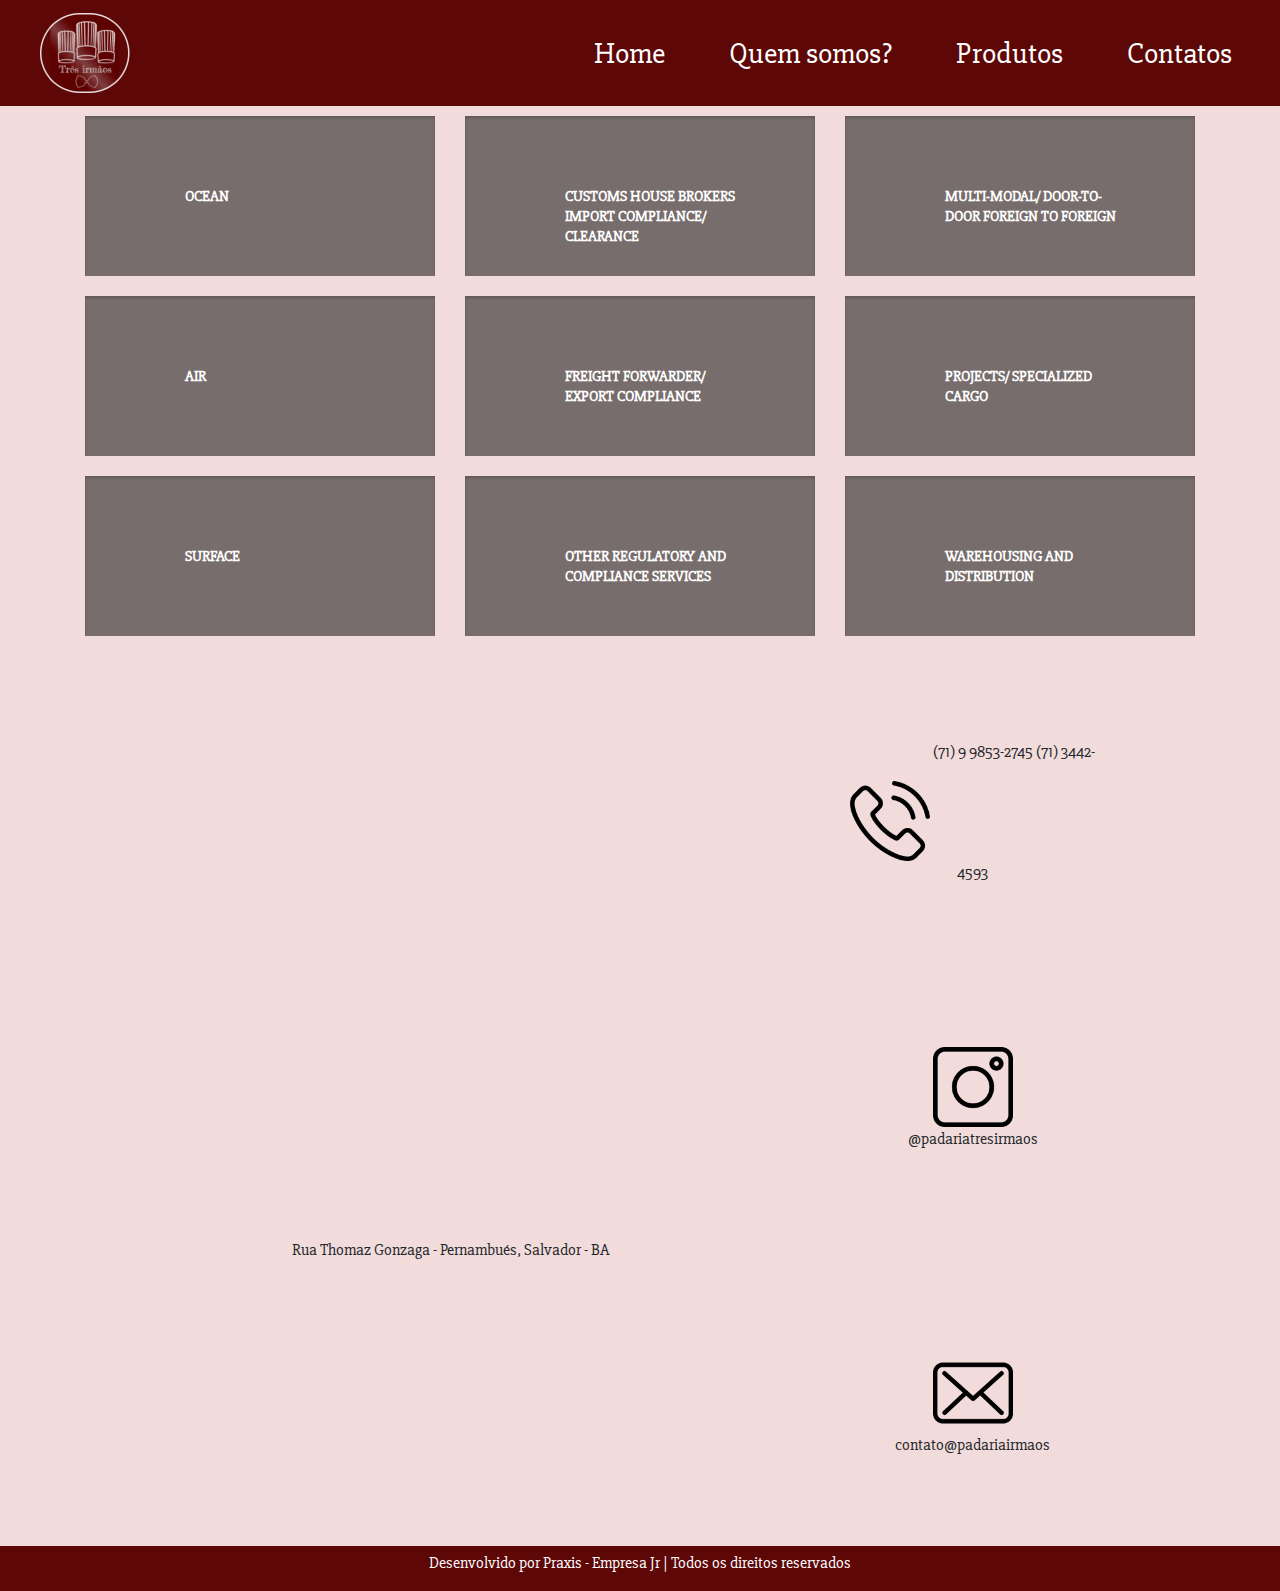
==== Tudo/site2/pagina2.html @ aafdf76a "Add files via upload" ====
<!DOCTYPE html>
<html lang="en">
<head>
    <meta charset="UTF-8">
    <meta name="viewport" content="width=device-width, initial-scale=1.0">
    <meta http-equiv="X-UA-Compatible" content="ie=edge">
    <title>Document</title>
    <link rel="stylesheet" href="https://stackpath.bootstrapcdn.com/bootstrap/4.3.1/css/bootstrap.min.css" integrity="sha384-ggOyR0iXCbMQv3Xipma34MD+dH/1fQ784/j6cY/iJTQUOhcWr7x9JvoRxT2MZw1T" crossorigin="anonymous">
    <link rel="stylesheet" href="./css/style2.css">
    <link rel="stylesheet" href="./css/style.css">
</head>
<body>
    <!---------------NAVBAR-------------->
    <nav class="navbar navbar-expand-lg sticky-top">
      <a class="navbar-brand pl-4" href="#"><img src="../site2/imagem/Logo.png"></a>
      <button class="navbar-toggler" type="button" data-toggle="collapse" data-target="#navbarSupportedContent" aria-controls="navbarSupportedContent" aria-expanded="false" aria-label="Toggle navigation">
        <span class="navbar-toggler-icon"></span>
      </button>
      
      <div class="collapse navbar-collapse" id="navbarSupportedContent">
        <ul class="navbar-nav ml-auto">
          <li class="nav-item pl-4 pr-4">
            <a class="nav-link hvr-underline-from-center" href="#">Home</a>
          </li>
          <li class="nav-item pl-4 pr-4">
            <a class="nav-link hvr-underline-from-center" href="#">Quem somos?</a>
          </li>
          <li class="nav-item pl-4 pr-4">
            <a class="nav-link hvr-underline-from-center" href="#">Produtos</a>
          </li>
          <li class="nav-item pl-4 pr-4">
            <a class="nav-link hvr-underline-from-center" href="#" tabindex="-1" aria-disabled="true">Contatos</a>
          </li>
        </ul>
      </div>
    </nav>

    <!---------------PRODUTOS-------------->
    <section class="produtos">
        <div class="container">
                <div class="row">
                    <div class="col-md-4 col-sm-6">
                        <figure class="ocean">
                            <figcaption>
                                <strong>Ocean</strong>
                                </a>	
                            </figcaption>
                        </figure>
                    </div>
                    <div class="col-md-4 col-sm-6">
                        <figure class="ocean">
                            <figcaption>
                                <strong>Customs House Brokers Import
                                    Compliance/<br>Clearance</strong>
                            </figcaption>
                        </figure>
                    </div>
                    <div class="col-md-4 col-sm-6">
                        <figure class="ocean">
                            <figcaption>
                                <strong>Multi-Modal/ Door-to-Door Foreign to Foreign</strong>
                            </figcaption>
                        </figure>
                    </div>
                    <div class="col-md-4 col-sm-6">
                        <figure class="ocean">
                            <figcaption>
                                <strong>Air</strong>
                                </a>	
                            </figcaption>
                        </figure>
                    </div>
                    <div class="col-md-4 col-sm-6">
                        <figure class="ocean">
                            <figcaption>
                                <strong>Freight Forwarder/ Export Compliance</strong>
                            </figcaption>
                        </figure>
                    </div>
                    <div class="col-md-4 col-sm-6">
                        <figure class="ocean">
                            <figcaption>
                                <strong>Projects/ Specialized<br>Cargo</strong>
                            </figcaption>
                        </figure>
                    </div>
                    <div class="col-md-4 col-sm-6">
                        <figure class="ocean">
                            <figcaption>                                
                                <strong>Surface</strong>
                                </a>	
                            </figcaption>
                        </figure>
                    </div>
                    <div class="col-md-4 col-sm-6">
                        <figure class="ocean">
                            <figcaption>
                                <strong>Other Regulatory and Compliance Services</strong>
                            </figcaption>
                        </figure>
                    </div>
                    <div class="col-md-4 col-sm-6">
                        <figure class="ocean">
                            <figcaption>
                                <strong>Warehousing and Distribution</strong>
                            </figcaption>
                        </figure>
                    </div>
                </div>
            </div>
        </section>

    <!---------------CONTATOS-------------->
    <section>
        <div class="contatos">
          <div class="container">
            <div class="row" id="textos">
                <div class="col-sm-8">
                    <iframe class="mapa"
                        src="https://www.google.com/maps/embed?pb=!1m18!1m12!1m3!1d3888.0284426396443!2d-38.464193485177915!3d-12.970031790856904!2m3!1f0!2f0!3f0!3m2!1i1024!2i768!4f13.1!3m3!1m2!1s0x7161ae070716851%3A0x3fee60733bf7bf03!2sRua+Thomaz+Gonzaga+-+Pernambu%C3%A9s%2C+Salvador+-+BA!5e0!3m2!1spt-BR!2sbr!4v1558394254124!5m2!1spt-BR!2sbr" width="600" height="450" frameborder="0" style="border:0" allowfullscreen>
                    </iframe>
                    <p class="textomapa">Rua Thomaz Gonzaga - Pernambués, Salvador - BA</p>
                </div>
                <div class="col-sm-3">
                    <img src="imagem/img_phone.png"  class="phone" >
                        <a class="contato1">(71) 9 9853-2745  (71) 3442-4593</a>
                    <br>
                    <img src="imagem/imag_insta.png"  class="insta">
                        <p class="contato2">@padariatresirmaos</p>
                    <br>
                    <img src="imagem/img_envelope.png" class="envelope">
                        <p class="contato3">contato@padariairmaos</p>
                </div>              
            </div>
          </div>  
        </div>    
    </section>

    























    <footer>
      Desenvolvido por Praxis - Empresa Jr | Todos os direitos reservados  
    </footer>   

    <script src="https://code.jquery.com/jquery-3.3.1.slim.min.js" integrity="sha384-q8i/X+965DzO0rT7abK41JStQIAqVgRVzpbzo5smXKp4YfRvH+8abtTE1Pi6jizo" crossorigin="anonymous"></script>
    <script src="https://cdnjs.cloudflare.com/ajax/libs/popper.js/1.14.7/umd/popper.min.js" integrity="sha384-UO2eT0CpHqdSJQ6hJty5KVphtPhzWj9WO1clHTMGa3JDZwrnQq4sF86dIHNDz0W1" crossorigin="anonymous"></script>
    <script src="https://stackpath.bootstrapcdn.com/bootstrap/4.3.1/js/bootstrap.min.js" integrity="sha384-JjSmVgyd0p3pXB1rRibZUAYoIIy6OrQ6VrjIEaFf/nJGzIxFDsf4x0xIM+B07jRM" crossorigin="anonymous"></script>
 

</body>

</html>
---- Tudo/site2/css/style2.css ----
@import url(https://fonts.googleapis.com/css?family=Open+Sans+Condensed:300,700,300italic);

.produtos{
    background-color: #F1DBDB;
}


figure {
	position:relative;
	width:100%;
	min-height:160px;
	display:block;
	float:left;
	overflow:hidden;
	margin:10px 0;
	box-shadow:inset 0px 2px 3px rgba(0,0,0,.2);
	-webkit-transition: all .15s ease-in-out;
}
.ocean {
	background-color:0;
	background-image: url("https://i.imgur.com/KIW5eEx.jpg");
	background-size:cover;
	background-position: center center;
}
figcaption {
	display:block;
	float:0;
	position:absolute;
	top:0;
	left:0;
	color:#FFF;
	font-size:15px;
	line-height:20px;
	font-weight:bold;
	text-transform:uppercase;
	background-color:rgba(0,0,0,0.5);
	width:100%;
	height:100%;
	margin:0 0 0 0;
    padding:70px;
	padding-left:100px;
	
}

/* CONTATOS */

.contatos{
    background-color: #F1DBDB;
    height: 100vh;   
    overflow-x: hidden;
}
.mapa{
    margin-top:15vh;
}
.textomapa{
   align-self: auto;
}
.phone{
    height:80px;
    width: 80px;
    margin-top: 15vh;

    
}
.insta{
    height:80px;
    width: 80px;
	margin-top: 18vh;
}
.envelope{
    height:80px;
    width: 80px;
	margin-top: 18vh;
	
  
}

.contato1{
	text-align:center;
}

.contato3{
	text-align:center;

}
.contato3{
	text-align:center;

}

#textos{
	text-align: center;
}

/* HOVERS */
---- Tudo/site2/css/style.css ----
@import url('https://fonts.googleapis.com/css?family=Slabo+27px&display=swap');

body{
    font-family: 'Slabo 27px', serif;
}

/* NAVBAR */

.navbar{
    background-color: #5e0707;
    color: white;
}

.nav-link{
    color: white;
    font-size: 30px;
}

.navbar-toggler{
    background-color: white;
}

/* HOME */

.bg-home{
    background-size: cover;
    background-repeat: no-repeat;
}

.carousel{
    height: 86.5vh;
}

.carousel-item{
    height:86.5vh;
}

.carousel-control-next{
    padding: 90px; 
}

/* QUEM SOMOS? */

.quemsomos{
    background-color: #F1DBDB;
    height: 100vh;   
    overflow-x: hidden;
}


#titulo{
    font-size: 45px;
    text-align: center;
    padding-top: 10vh;
    width: 50vw;       
}
#texto{
    font-size: 20px;
    text-align: justify;
    
}

.imagemqs1{
    height:300px;
    width: 300px;
    padding-top:10vh;
    margin-left:7vw; 
}

.imagemqs2{
    height:300px;
    width: 300px;
    padding-top:3vh;
    padding-bottom: 2vh;
    margin-left: 7vw;   
}

/* FOOTER */
footer{
    color: white;
    height: 5vh;
    background-color: #5e0707;
    text-align: center;
    padding: 5px;
}
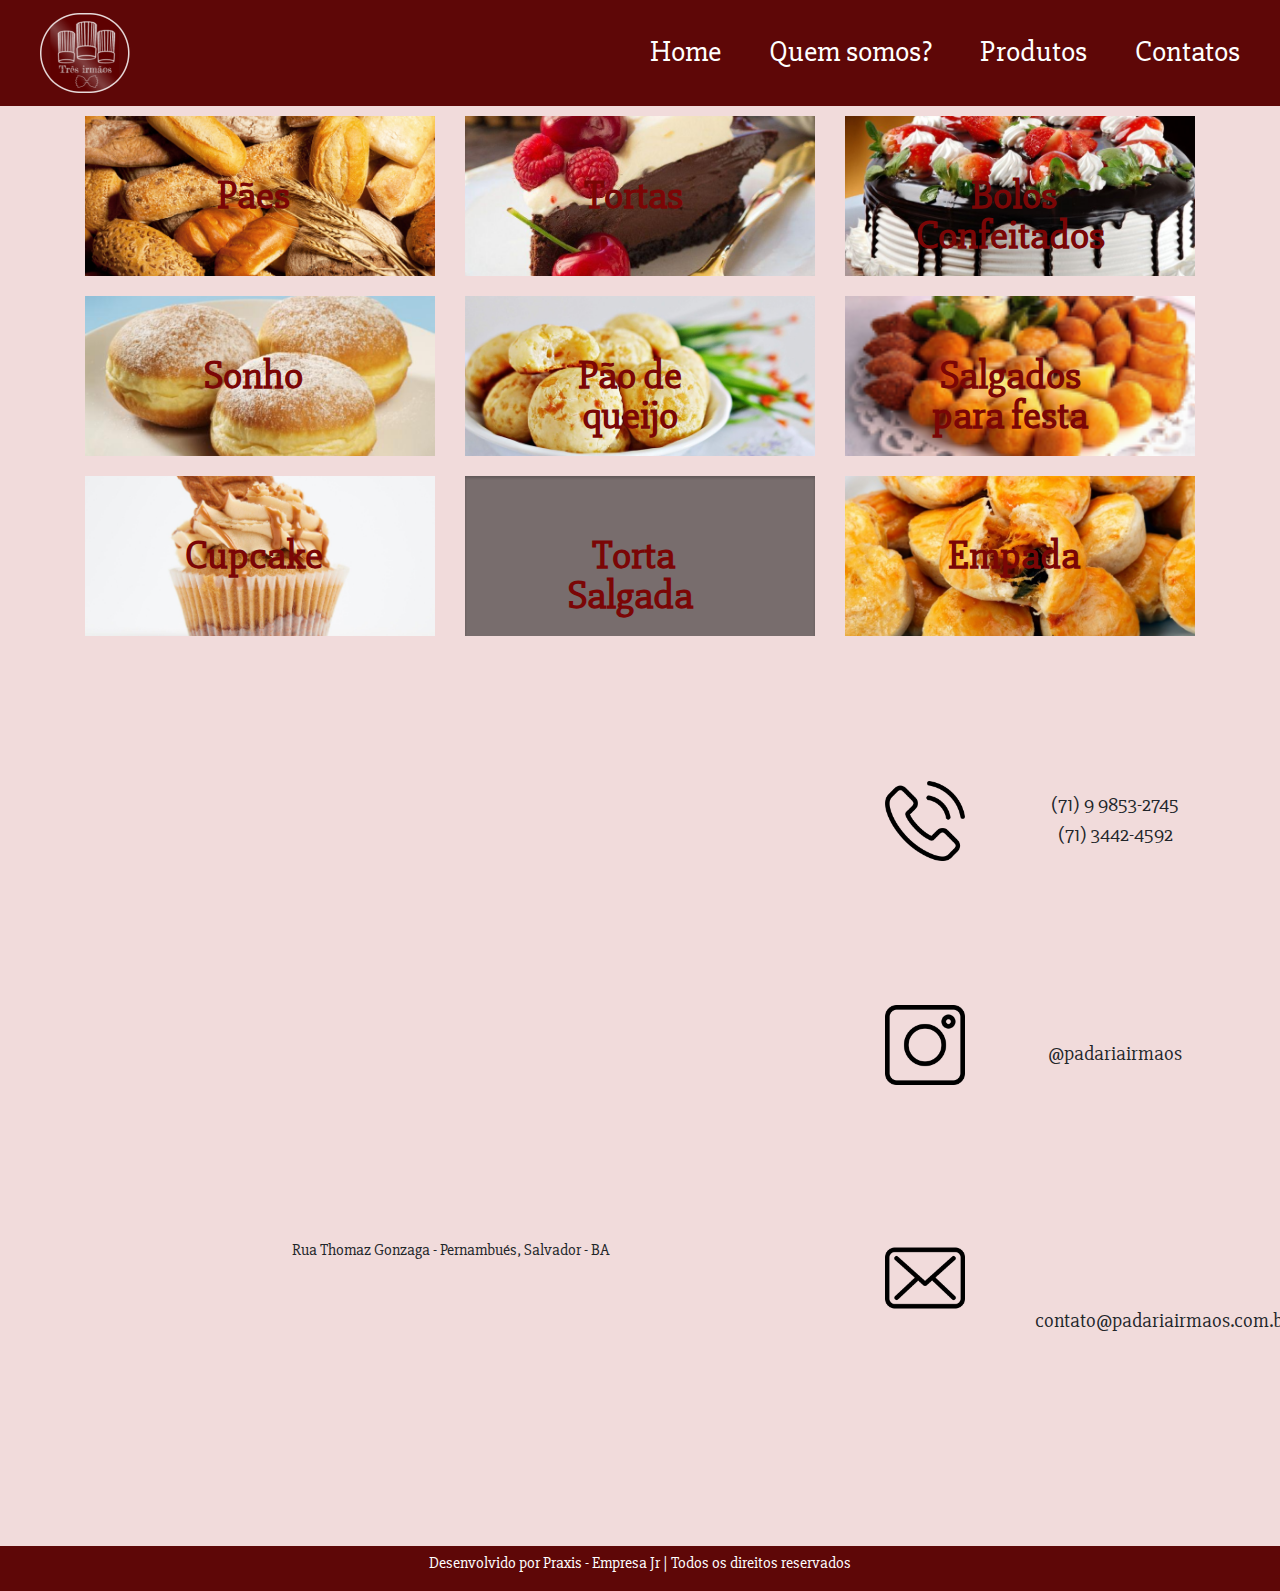
==== commit 26484fd9: "Add files via upload" ====
--- a/Tudo/site2/pagina2.html
+++ b/Tudo/site2/pagina2.html
@@ -6,43 +6,91 @@
     <meta http-equiv="X-UA-Compatible" content="ie=edge">
     <title>Document</title>
     <link rel="stylesheet" href="https://stackpath.bootstrapcdn.com/bootstrap/4.3.1/css/bootstrap.min.css" integrity="sha384-ggOyR0iXCbMQv3Xipma34MD+dH/1fQ784/j6cY/iJTQUOhcWr7x9JvoRxT2MZw1T" crossorigin="anonymous">
-    <link rel="stylesheet" href="./css/style2.css">
+
     <link rel="stylesheet" href="./css/style.css">
 </head>
 <body>
     <!---------------NAVBAR-------------->
     <nav class="navbar navbar-expand-lg sticky-top">
-      <a class="navbar-brand pl-4" href="#"><img src="../site2/imagem/Logo.png"></a>
-      <button class="navbar-toggler" type="button" data-toggle="collapse" data-target="#navbarSupportedContent" aria-controls="navbarSupportedContent" aria-expanded="false" aria-label="Toggle navigation">
-        <span class="navbar-toggler-icon"></span>
-      </button>
-      
-      <div class="collapse navbar-collapse" id="navbarSupportedContent">
-        <ul class="navbar-nav ml-auto">
-          <li class="nav-item pl-4 pr-4">
-            <a class="nav-link hvr-underline-from-center" href="#">Home</a>
-          </li>
-          <li class="nav-item pl-4 pr-4">
-            <a class="nav-link hvr-underline-from-center" href="#">Quem somos?</a>
-          </li>
-          <li class="nav-item pl-4 pr-4">
-            <a class="nav-link hvr-underline-from-center" href="#">Produtos</a>
-          </li>
-          <li class="nav-item pl-4 pr-4">
-            <a class="nav-link hvr-underline-from-center" href="#" tabindex="-1" aria-disabled="true">Contatos</a>
-          </li>
-        </ul>
-      </div>
+        <a class="navbar-brand pl-4" href="#"><img src="../site2/imagem/Logo.png"></a>
+        <button class="navbar-toggler" type="button" data-toggle="collapse" data-target="#navbarSupportedContent" aria-controls="navbarSupportedContent" aria-expanded="false" aria-label="Toggle navigation">
+            <span class="navbar-toggler-icon"></span>
+        </button>
+        
+        <div class="collapse navbar-collapse" id="navbarSupportedContent">
+            <ul class="navbar-nav ml-auto">
+                <li class="nav-item pl-4 pr-4">
+                    <a class="nav cool-link" href="#">Home</a>
+                </li>
+                <li class="nav-item pl-4 pr-4">
+                    <a class="nav cool-link" href="#">Quem somos?</a>
+                </li>
+                <li class="nav-item pl-4 pr-4">
+                    <a class="nav cool-link" href="#">Produtos</a>
+                </li>
+                <li class="nav-item pl-4 pr-4">
+                    <a class="nav cool-link" href="#" tabindex="-1" aria-disabled="true">Contatos</a>
+                </li>
+            </ul>
+        </div>
     </nav>
 
     <!---------------PRODUTOS-------------->
     <section class="produtos">
         <div class="container">
-                <div class="row">
+                <div class=" overlay row">
                     <div class="col-md-4 col-sm-6">
                         <figure class="ocean">
-                            <figcaption>
-                                <strong>Ocean</strong>
+                            <figcaption id="paes">
+                                <img src="" alt="">
+                                <strong>Pães</strong>	
+                            </figcaption>
+                        </figure>
+                    </div>
+                    <div class="col-md-4 col-sm-6">
+                        <figure class="ocean">
+                            <figcaption id="tortas">
+                                <img src="" alt="">
+                                <strong>Tortas</strong>
+                            </figcaption>
+                        </figure>
+                    </div>
+                    <div class="col-md-4 col-sm-6">
+                        <figure class="ocean">
+                            <figcaption id="bolosconfeitados">
+                                <img src="" alt="">    
+                                <strong>Bolos <br><br> Confeitados</strong>
+                            </figcaption>
+                        </figure>
+                    </div>
+                    <div class="col-md-4 col-sm-6">
+                        <figure class="ocean">
+                            <figcaption id="sonho">
+                                <img src="" alt=""> 
+                                <strong>Sonho</strong>
+                                </a>	
+                            </figcaption>
+                        </figure>
+                    </div>
+                    <div class="col-md-4 col-sm-6">
+                        <figure class="ocean">
+                            <figcaption id="paodequeijo">
+                                <strong>Pão  de<br><br> queijo</strong>
+                            </figcaption>
+                        </figure>
+                    </div>
+                    <div class="col-md-4 col-sm-6">
+                        <figure class="ocean">
+                            <figcaption id="salgados">       
+                                <strong class="salgados">Salgados <br><br> para festa</strong>
+                            </figcaption>
+                        </figure>
+                    </div>
+                    <div class="col-md-4 col-sm-6">
+                        <figure class="ocean">
+                            <figcaption id="cupcake">
+                                <img src="" alt="">                                
+                                <strong>Cupcake</strong>
                                 </a>	
                             </figcaption>
                         </figure>
@@ -50,59 +98,16 @@
                     <div class="col-md-4 col-sm-6">
                         <figure class="ocean">
                             <figcaption>
-                                <strong>Customs House Brokers Import
-                                    Compliance/<br>Clearance</strong>
+                                <img src="" alt="">
+                                <strong>Torta <br><br> Salgada</strong>
                             </figcaption>
                         </figure>
                     </div>
                     <div class="col-md-4 col-sm-6">
                         <figure class="ocean">
-                            <figcaption>
-                                <strong>Multi-Modal/ Door-to-Door Foreign to Foreign</strong>
-                            </figcaption>
-                        </figure>
-                    </div>
-                    <div class="col-md-4 col-sm-6">
-                        <figure class="ocean">
-                            <figcaption>
-                                <strong>Air</strong>
-                                </a>	
-                            </figcaption>
-                        </figure>
-                    </div>
-                    <div class="col-md-4 col-sm-6">
-                        <figure class="ocean">
-                            <figcaption>
-                                <strong>Freight Forwarder/ Export Compliance</strong>
-                            </figcaption>
-                        </figure>
-                    </div>
-                    <div class="col-md-4 col-sm-6">
-                        <figure class="ocean">
-                            <figcaption>
-                                <strong>Projects/ Specialized<br>Cargo</strong>
-                            </figcaption>
-                        </figure>
-                    </div>
-                    <div class="col-md-4 col-sm-6">
-                        <figure class="ocean">
-                            <figcaption>                                
-                                <strong>Surface</strong>
-                                </a>	
-                            </figcaption>
-                        </figure>
-                    </div>
-                    <div class="col-md-4 col-sm-6">
-                        <figure class="ocean">
-                            <figcaption>
-                                <strong>Other Regulatory and Compliance Services</strong>
-                            </figcaption>
-                        </figure>
-                    </div>
-                    <div class="col-md-4 col-sm-6">
-                        <figure class="ocean">
-                            <figcaption>
-                                <strong>Warehousing and Distribution</strong>
+                            <figcaption id="empada">
+                                <img src="" alt="">
+                                <strong>Empada</strong>
                             </figcaption>
                         </figure>
                     </div>
@@ -113,27 +118,27 @@
     <!---------------CONTATOS-------------->
     <section>
         <div class="contatos">
-          <div class="container">
-            <div class="row" id="textos">
-                <div class="col-sm-8">
-                    <iframe class="mapa"
-                        src="https://www.google.com/maps/embed?pb=!1m18!1m12!1m3!1d3888.0284426396443!2d-38.464193485177915!3d-12.970031790856904!2m3!1f0!2f0!3f0!3m2!1i1024!2i768!4f13.1!3m3!1m2!1s0x7161ae070716851%3A0x3fee60733bf7bf03!2sRua+Thomaz+Gonzaga+-+Pernambu%C3%A9s%2C+Salvador+-+BA!5e0!3m2!1spt-BR!2sbr!4v1558394254124!5m2!1spt-BR!2sbr" width="600" height="450" frameborder="0" style="border:0" allowfullscreen>
-                    </iframe>
-                    <p class="textomapa">Rua Thomaz Gonzaga - Pernambués, Salvador - BA</p>
-                </div>
-                <div class="col-sm-3">
-                    <img src="imagem/img_phone.png"  class="phone" >
-                        <a class="contato1">(71) 9 9853-2745  (71) 3442-4593</a>
-                    <br>
-                    <img src="imagem/imag_insta.png"  class="insta">
-                        <p class="contato2">@padariatresirmaos</p>
-                    <br>
-                    <img src="imagem/img_envelope.png" class="envelope">
-                        <p class="contato3">contato@padariairmaos</p>
+            <div class="container">
+                <div class="row" id="textos">
+                    <div class="col-sm-8">
+                        <iframe class="mapa"
+                            src="https://www.google.com/maps/embed?pb=!1m18!1m12!1m3!1d3888.0284426396443!2d-38.464193485177915!3d-12.970031790856904!2m3!1f0!2f0!3f0!3m2!1i1024!2i768!4f13.1!3m3!1m2!1s0x7161ae070716851%3A0x3fee60733bf7bf03!2sRua+Thomaz+Gonzaga+-+Pernambu%C3%A9s%2C+Salvador+-+BA!5e0!3m2!1spt-BR!2sbr!4v1558394254124!5m2!1spt-BR!2sbr" width="600" height="450" frameborder="0" style="border:0" allowfullscreen>
+                        </iframe>
+                        <p class="textomapa">Rua Thomaz Gonzaga - Pernambués, Salvador - BA</p>
+                    </div>
+                    <div class="col-sm-2">
+                        <img src="imagem/img_phone.png"  class="phone" >
+                        <img src="imagem/imag_insta.png"  class="insta">
+                        <img src="imagem/img_envelope.png" class="email">
+                    </div>        
+                    <div class="col-sm-2">
+                        <p class="textphone">(71) 9 9853-2745 <br>(71) 3442-4592</p>
+                        <p class="textinsta">@padariairmaos</p>
+                        <p class="textemail">contato@padariairmaos.com.br</p>
+                    </div>
                 </div>              
             </div>
-          </div>  
-        </div>    
+        </div>      
     </section>
 
     
@@ -161,13 +166,13 @@
 
 
     <footer>
-      Desenvolvido por Praxis - Empresa Jr | Todos os direitos reservados  
+        Desenvolvido por Praxis - Empresa Jr | Todos os direitos reservados  
     </footer>   
 
     <script src="https://code.jquery.com/jquery-3.3.1.slim.min.js" integrity="sha384-q8i/X+965DzO0rT7abK41JStQIAqVgRVzpbzo5smXKp4YfRvH+8abtTE1Pi6jizo" crossorigin="anonymous"></script>
     <script src="https://cdnjs.cloudflare.com/ajax/libs/popper.js/1.14.7/umd/popper.min.js" integrity="sha384-UO2eT0CpHqdSJQ6hJty5KVphtPhzWj9WO1clHTMGa3JDZwrnQq4sF86dIHNDz0W1" crossorigin="anonymous"></script>
     <script src="https://stackpath.bootstrapcdn.com/bootstrap/4.3.1/js/bootstrap.min.js" integrity="sha384-JjSmVgyd0p3pXB1rRibZUAYoIIy6OrQ6VrjIEaFf/nJGzIxFDsf4x0xIM+B07jRM" crossorigin="anonymous"></script>
- 
+
 
 </body>
 
--- a/Tudo/site2/css/style.css
+++ b/Tudo/site2/css/style.css
@@ -4,6 +4,10 @@
     font-family: 'Slabo 27px', serif;
 }
 
+a:hover{
+    color: #ffffff;
+    text-decoration: none;
+}
 /* NAVBAR */
 
 .navbar{
@@ -11,13 +15,33 @@
     color: white;
 }
 
-.nav-link{
+.nav{
     color: white;
     font-size: 30px;
 }
 
 .navbar-toggler{
     background-color: white;
+}
+
+.cool-link {
+    display: inline-block;
+    color: #ffffff;
+    text-decoration: none;
+}
+
+.cool-link::after {
+    content: '';
+    display: block;
+    width: 0;
+    height: 4px;
+    background: #ffffff;
+    transition: width .4s;
+}
+
+.cool-link:hover::after {
+    width: 100%;
+    transition: width .4s;
 }
 
 /* HOME */
@@ -82,4 +106,167 @@
     background-color: #5e0707;
     text-align: center;
     padding: 5px;
-}+}
+
+
+/* -------------------------------------------------SEGUNDA PÁGINA-------------------------------------------------- */
+
+
+/* PRODUTOS */
+
+.produtos{
+    background-color: #F1DBDB;
+}
+
+figure {
+	position:relative;
+	width:100%;
+	min-height:160px;
+	display:block;
+	float:left;
+	overflow:hidden;
+	margin:10px 0;
+	box-shadow:inset 0px 2px 3px rgba(0,0,0,0.2);
+	-webkit-transition: all .15s ease-in-out;
+}
+.ocean {
+    background-color:0;
+	background-size:cover;
+    background-position: center center;
+    text-align: center;
+    
+}
+figcaption {
+	display:block;
+	float:0;
+	position:absolute;
+	top:0;
+	left:0;
+	color:#7B0606;
+	font-size:40px;
+	line-height:20px;
+	background-color:rgba(0,0,0,0.5);
+	width:100%;
+	height:100%;
+	margin:0 0 0 0;
+    padding:70px;
+	padding-left:50px;
+	
+}
+
+#salgados{
+    background-image: url('../imagem/salgados.png');
+    background-repeat: no-repeat;
+    background-size:cover; 
+}
+#empada{
+    background-image: url('../imagem/empada.png');
+    background-repeat: no-repeat;
+    background-size:cover; 
+
+}
+#cupcake{
+    background-image: url('../imagem/cupcake.png');
+    background-repeat: no-repeat;
+    background-size:cover; 
+
+}
+#paodequeijo{
+    background-image: url('../imagem/paodequeijo.png');
+    background-repeat: no-repeat;
+    background-size:cover; 
+}
+#tortasalgada{
+    background-image: url('../imagem/');
+    background-repeat: no-repeat;
+    background-size:cover; 
+
+}
+#tortas{
+    background-image: url('../imagem/tortas.png');
+    background-repeat: no-repeat;
+    background-size:cover; 
+}
+#bolosconfeitados{
+    background-image: url('../imagem/boloconfeitado.png');
+    background-repeat: no-repeat;
+    background-size:cover; 
+
+}
+#paes{
+    background-image: url('../imagem/paes.png');
+    background-repeat: no-repeat;
+    background-size:cover; 
+
+}
+
+#sonho{
+    background-image: url('../imagem/sonho.png');
+    background-repeat: no-repeat;
+    background-size:cover; 
+}
+
+/* CONTATOS */
+
+.contatos{
+    background-color: #F1DBDB;
+    height: 100vh;   
+    overflow-x: hidden;
+}
+
+.mapa{
+    margin-top:15vh;
+}
+
+.textomapa{
+	text-align: center;
+}
+
+.phone{
+    height:80px;
+    width: 80px;
+    margin-top: 15vh;
+}
+
+.insta{
+    height:80px;
+    width: 80px;
+	margin-top: 16vh;
+}
+
+.email{
+    height:80px;
+    width: 80px;
+	margin-top: 17vh;
+	
+}
+
+.textphone{
+    text-align:center;
+    margin-top: 16vh;
+    font-size: 20px;
+}
+
+.textinsta{
+    text-align:center;
+    margin-top: 21vh;
+    font-size: 20px;
+
+}
+.textemail{
+    text-align:center;
+    margin-top: 26.3vh;
+    font-size: 20px;
+
+}
+
+#textos{
+	text-align: center;
+}
+
+.salgados{
+    padding-top:20vh;
+
+}
+
+/* HOVERS */
